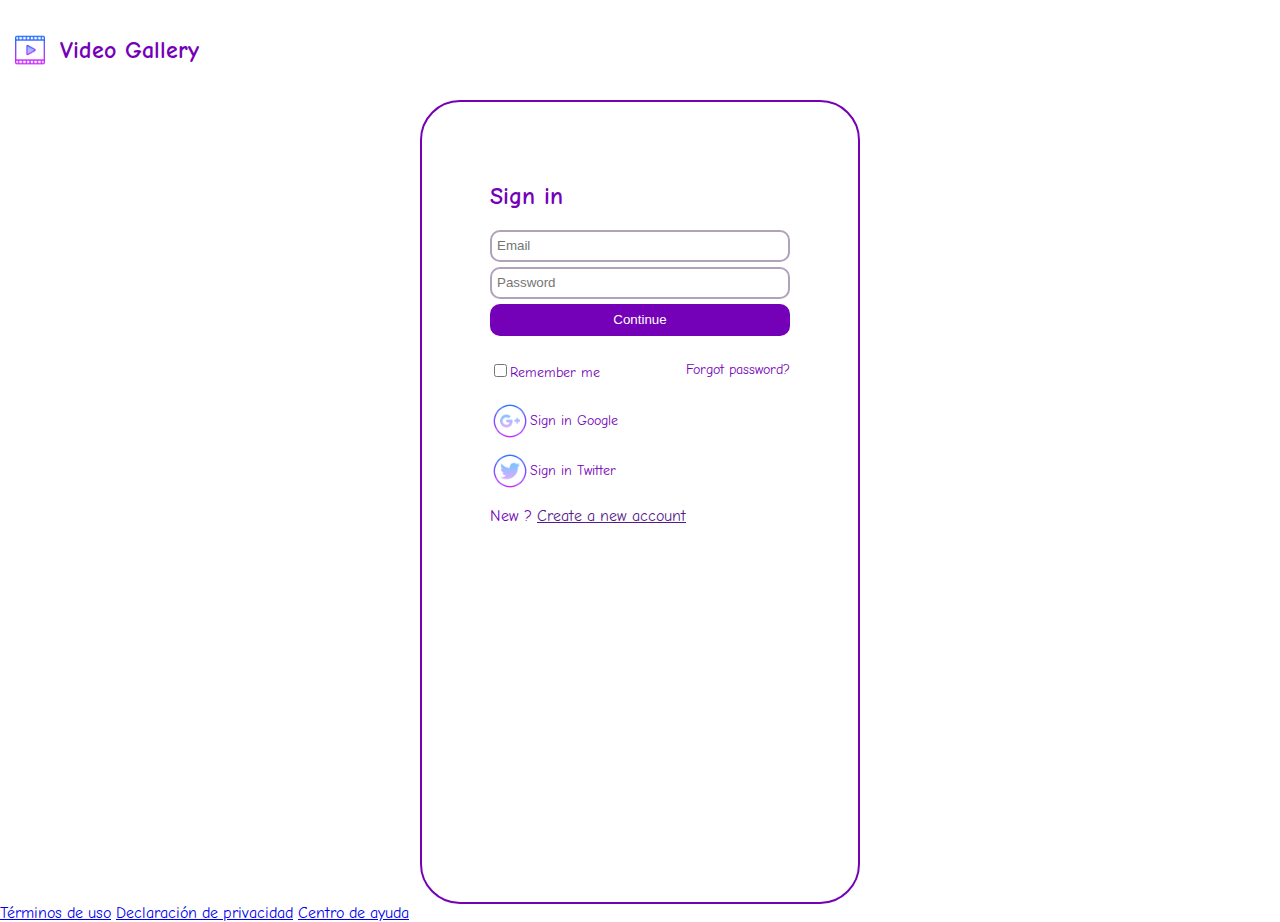
==== login.html @ a53d62f9 "Login" ====
<!DOCTYPE html>
<html lang="en">
<head>
  <meta charset="UTF-8">
  <meta http-equiv="X-UA-Compatible" content="IE=edge">
  <meta name="viewport" content="width=device-width, initial-scale=1.0">
  <title>Login</title>
  <link rel="stylesheet" href="css/login.css" />
  <link rel="preconnect" href="https://fonts.gstatic.com" />
    <link
      href="https://fonts.googleapis.com/css2?family=Comic+Neue&display=swap"
      rel="stylesheet"
    />
</head>
<body>
  <header class="header">
    <div class="header__logo">
      <img class="header__img" src="./images/logo.png" alt="Video" />
      <h2>Video Gallery</h2>
    </div>
  </header>
  <section class="login">
      <section class="login__container">
        <h2>Sign in</h2>
        <form class="login__container--form">
          <input class="input" type="text" placeholder="Email">
          <input class="input" type="password" placeholder="Password">
          <button class="button">Continue</button>
          <div class="login__container--remember-me">
            <label>
              <input type="checkbox" name="" id="cbox1" value="checkbos">Remember me
            </label>
            <a href="/">Forgot password?</a>
          </div>
        </form>
        <section class="login__container--social-media">
          <div><img src="images/google.png" alt="Google">Sign in Google</div>
          <div><img src="images/twitter.png" alt="Twitter">Sign in Twitter</div>
        </section>
        <p class="login__container--register">New ? <a href="">Create a new account</a></p>
      </section>
  </section>
  <footer class="footer">
    <a href="/">Términos de uso</a>
    <a href="/">Declaración de privacidad</a>
    <a href="/">Centro de ayuda</a>
  </footer>
</body>
</html>
---- css/login.css ----
body {
  margin: 0;
  font-family: 'Comic Neue', cursive;
  color: #7400B8;
}
.header {
  align-items: center;
  /* background-color: #21c08b; */
  color: #7400B8;
  display: flex;
  height: 100px;
  justify-content: space-between;
  top: 0px;
  width: 100%;
}
.header__logo {
  display: flex;
  align-items: center;
}
.header__logo h1 {
  margin: 0;
}
.header__img {
  width: 40px;
  /* margin-top: 10px; */
  margin-left: 10px;
  margin-right: 10px;
}
.login {
  /* background: linear-gradient(#ffffff, #AB88FF); */
  display: flex;
  align-items: center;
  justify-content: center;
  flex-direction: column;
  padding: 0px 30px;
  min-height: calc(100vh - 200px);
}
.login__container {
  background-color: rgba(255, 255, 255, 0.1);
  border: 2px solid #7400B8;
  border-radius: 40px;
  color: #7400B8;
  padding: 60px 68px 40px;
  min-height: 700px;
  width: 300px;
}
.login__container--form {
  display: flex;
  flex-direction: column;;
}
.login__container--form label {
  font-size: 14px;
}
.login__container--remember-me {
  color: #7400B8;
  display: flex;
  justify-content: space-between;
  margin-top: 20px;
  margin-bottom: 20px;
}
.login__container--remember-me a {
  color: #7400B8;
  font-size: 14px;
  text-decoration: none;
}
.login__container--remember-me a:hover {
  text-decoration: underline;
}
.login__container--social-media > div {
  display: flex;
  align-items: center;
  font-size: 14px;
  margin-bottom: 10px;
}

.login__container--form .input {
  height: 32px;
  border-radius: 10px;
  border: 2px solid #b0a2b8;
  outline: none;
  padding: 0 5px;
  background-color: (255, 255, 255, 0.1);
  width: 100%;
  margin-bottom: 5px;
  box-sizing: border-box;
}

.login__container--form .button {
  height: 32px;
  border-radius: 10px;
  color: white;
  padding: 0 5px;
  background-color: #7400B8;
  margin-bottom: 5px;
  outline: none;
  border: none;
  width: 100%;
  box-sizing: border-box;
}

.login__container--social-media img {
  width: 40px;
}
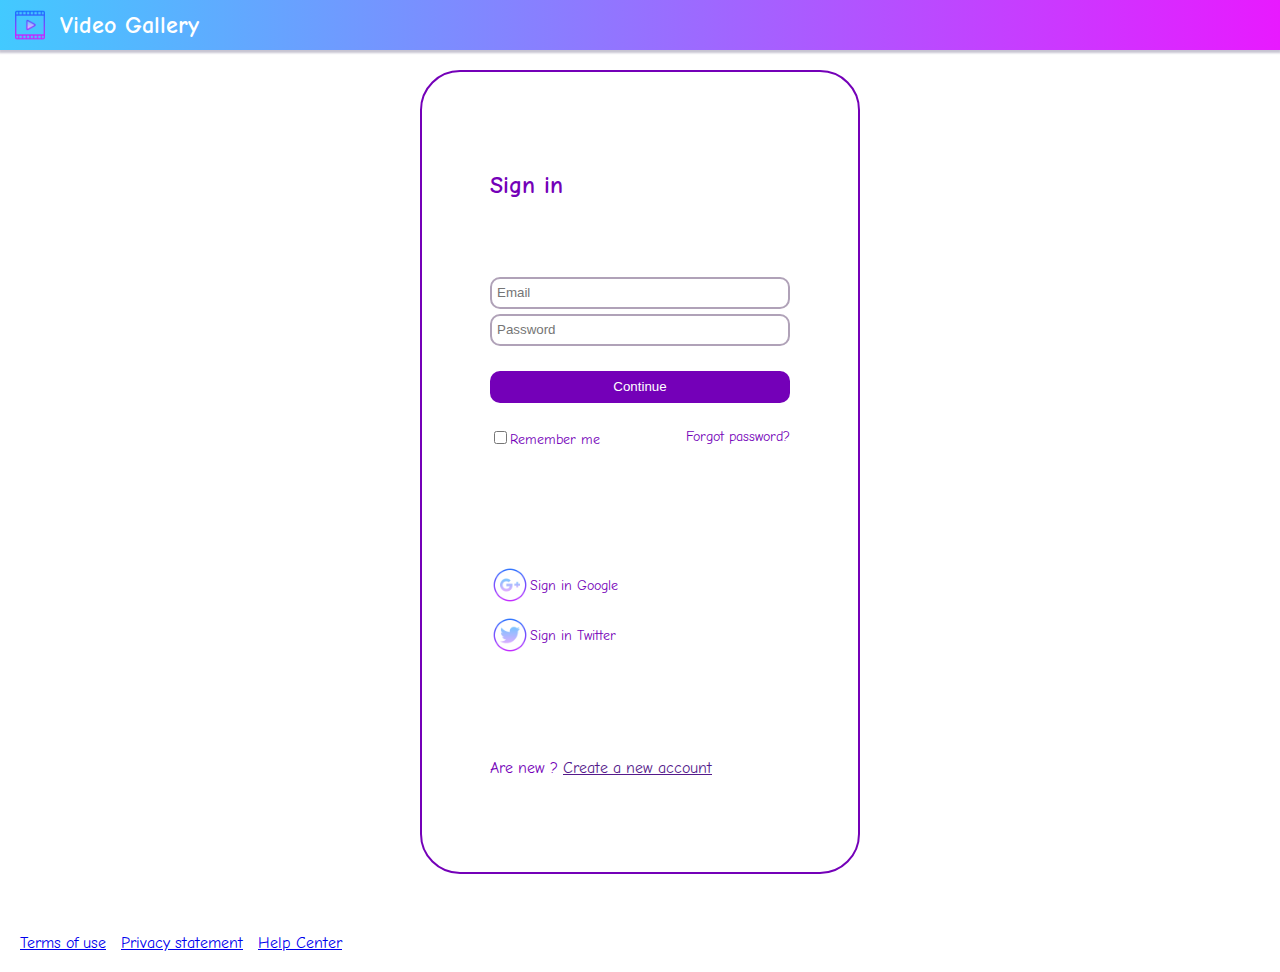
==== commit fb4b49f6: "Mobile login" ====
--- a/login.html
+++ b/login.html
@@ -37,13 +37,13 @@
           <div><img src="images/google.png" alt="Google">Sign in Google</div>
           <div><img src="images/twitter.png" alt="Twitter">Sign in Twitter</div>
         </section>
-        <p class="login__container--register">New ? <a href="">Create a new account</a></p>
+        <p class="login__container--register">Are new ? <a href="">Create a new account</a></p>
       </section>
   </section>
   <footer class="footer">
-    <a href="/">Términos de uso</a>
-    <a href="/">Declaración de privacidad</a>
-    <a href="/">Centro de ayuda</a>
+    <a href="/">Terms of use</a>
+    <a href="/">Privacy statement</a>
+    <a href="/">Help Center</a>
   </footer>
 </body>
 </html>--- a/css/login.css
+++ b/css/login.css
@@ -5,13 +5,26 @@
 }
 .header {
   align-items: center;
-  /* background-color: #21c08b; */
-  color: #7400B8;
+  background-color: #7400B8;
+  color: white;
   display: flex;
-  height: 100px;
+  height: 50px;
   justify-content: space-between;
   top: 0px;
   width: 100%;
+  margin-bottom: 20px;
+
+  background: hsla(197, 100%, 63%, 1);
+
+  background: linear-gradient(360deg, hsla(197, 100%, 63%, 1) 0%, hsla(294, 100%, 55%, 1) 100%);
+
+  background: -moz-linear-gradient(360deg, hsla(197, 100%, 63%, 1) 0%, hsla(294, 100%, 55%, 1) 100%);
+
+  background: -webkit-linear-gradient(360deg, hsla(197, 100%, 63%, 1) 0%, hsla(294, 100%, 55%, 1) 100%);
+
+  filter: progid: DXImageTransform.Microsoft.gradient( startColorstr="#40C9FF", endColorstr="#E81CFF", GradientType=1 );
+
+  box-shadow: 0px 2px 2px 1px rgb(61 51 96 / 29%);
 }
 .header__logo {
   display: flex;
@@ -43,6 +56,13 @@
   padding: 60px 68px 40px;
   min-height: 700px;
   width: 300px;
+  display: flex;
+  flex-direction: column;
+  justify-content: space-around;
+}
+.login__container h2 {
+  margin: 0;
+  padding: 0;
 }
 .login__container--form {
   display: flex;
@@ -66,6 +86,11 @@
 .login__container--remember-me a:hover {
   text-decoration: underline;
 }
+
+.login__container--social-media {
+  margin-top: 20px;
+}
+
 .login__container--social-media > div {
   display: flex;
   align-items: center;
@@ -96,8 +121,36 @@
   border: none;
   width: 100%;
   box-sizing: border-box;
+  margin-top: 20px;
 }
 
 .login__container--social-media img {
   width: 40px;
 }
+
+.footer {
+  padding: 60px 20px 20px 20px;
+}
+
+.footer a {
+  margin-right: 10px;
+}
+
+@media only screen and (max-width: 600px) {
+  .login__container {
+    border: none;
+    padding: 0;
+    width: 100%;
+    min-height: 500px;
+  }
+
+  .footer {
+    display: flex;
+    flex-direction: column;
+    padding-top: 20px;
+  }
+
+  .footer a {
+    margin-bottom: 10px;
+  }
+}